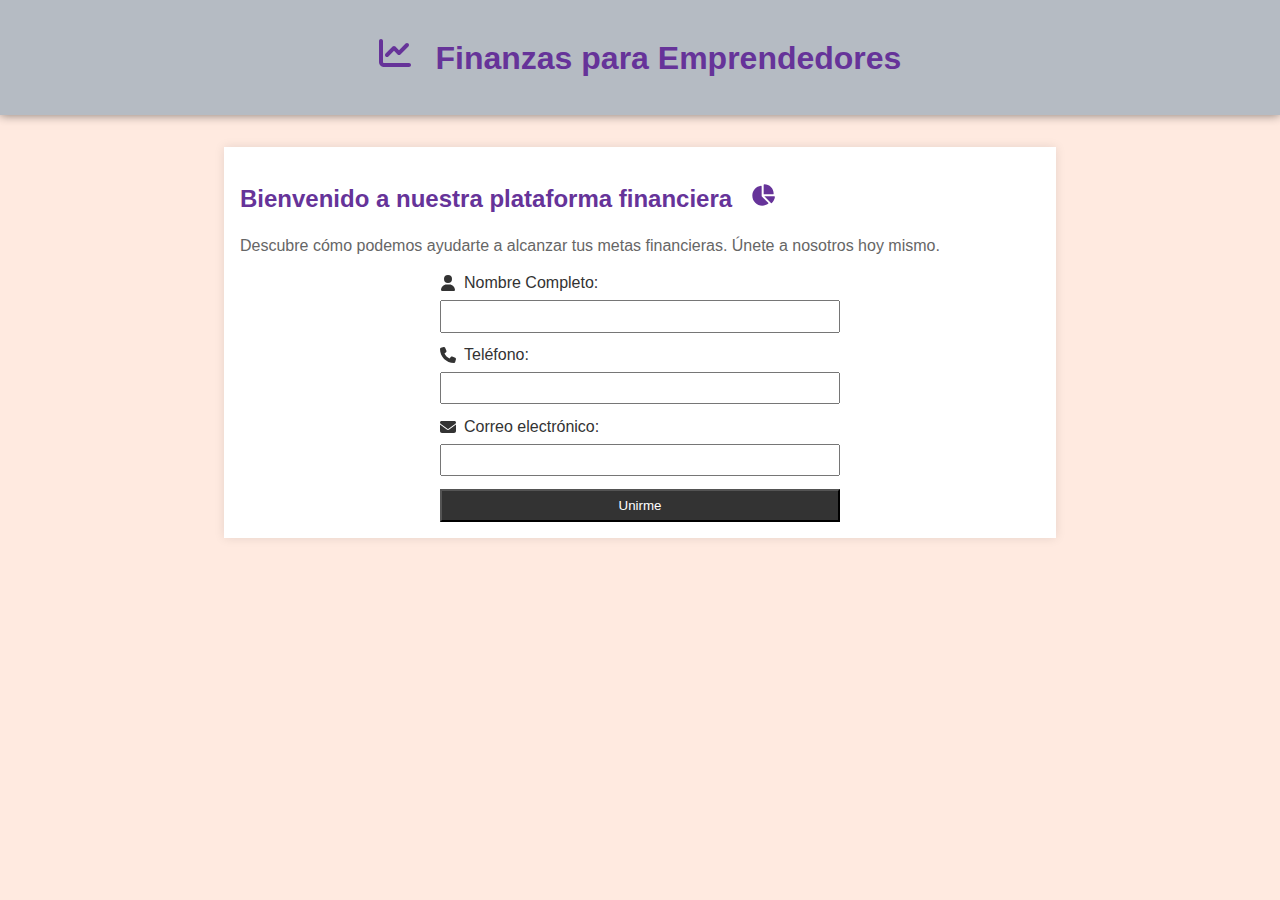
==== landing.html @ dd2fd136 "Creando landing page incluyendo svg" ====
<!DOCTYPE html>
<html lang="es">
    <head>
        <meta charset="UTF-8">
        <meta name="viewport" content="width=device-width, initial-scale=1.0">
        <title>Finanzas para Emprendedores</title> <!-- Titulo de la app -->
        <!-- Estilos -->
        <style>
            body {
                font-family: Arial, sans-serif;
                margin: 0;
                padding: 0;
                background-color: #ffeae0;
            }
            header {
                background-color: #b5bbc3;
                color: #fff;
                text-align: center;
                padding: 1em;
                box-shadow: 0 0 10px rgba(0, 0, 0, 0.5);
            }
            section {
                max-width: 800px;
                margin: 2em auto;
                padding: 1em;
                background-color: #fff;
                box-shadow: 0 0 10px rgba(0, 0, 0, 0.1);
            }
            h1, h2 {
                color: #663399;
            }
            p {
                line-height: 1.6;
                color: #666;
            }
            form {
                display: flex;
                flex-direction: column;
                max-width: 400px;
                margin: 0 auto;
            }
            label {
                margin-bottom: 0.5em;
                color: #333;
                display: inline-flex;
                align-items: center;
            }
            .icon {
                width: 1em;
                height: 1em;
                margin-right: 0.5em;
                fill: #333;
            }
            .icon-title {
                width: 1em;
                height: 1em;
                margin-right: 0.5em;
                fill: #663399;
            }
            .icon-2 {
                width: 1em;
                height: 1em;
                margin-left: 0.5em;
                fill: #663399;
            }
            input, textarea {
                padding: 0.5em;
                margin-bottom: 1em;
            }
            button {
                background-color: #333;
                color: #fff;
                padding: 0.5em;
                cursor: pointer;
            }
        </style>
    </head>
    <body>
        <header>
            <!-- Titulo de la página -->
            <h1>
                <svg xmlns="http://www.w3.org/2000/svg" viewBox="0 0 512 512" class="icon-title"><!--!Font Awesome Free 6.5.1 by @fontawesome - https://fontawesome.com License - https://fontawesome.com/license/free Copyright 2024 Fonticons, Inc.--><path d="M64 64c0-17.7-14.3-32-32-32S0 46.3 0 64V400c0 44.2 35.8 80 80 80H480c17.7 0 32-14.3 32-32s-14.3-32-32-32H80c-8.8 0-16-7.2-16-16V64zm406.6 86.6c12.5-12.5 12.5-32.8 0-45.3s-32.8-12.5-45.3 0L320 210.7l-57.4-57.4c-12.5-12.5-32.8-12.5-45.3 0l-112 112c-12.5 12.5-12.5 32.8 0 45.3s32.8 12.5 45.3 0L240 221.3l57.4 57.4c12.5 12.5 32.8 12.5 45.3 0l128-128z"/></svg>
                Finanzas para Emprendedores
            </h1>
        </header>
        <section>
            <!-- Mensaje al usuario -->
            <h2>Bienvenido a nuestra plataforma financiera
                <svg xmlns="http://www.w3.org/2000/svg" viewBox="0 0 576 512" class="icon-2"><!--!Font Awesome Free 6.5.1 by @fontawesome - https://fontawesome.com License - https://fontawesome.com/license/free Copyright 2024 Fonticons, Inc.--><path d="M304 240V16.6c0-9 7-16.6 16-16.6C443.7 0 544 100.3 544 224c0 9-7.6 16-16.6 16H304zM32 272C32 150.7 122.1 50.3 239 34.3c9.2-1.3 17 6.1 17 15.4V288L412.5 444.5c6.7 6.7 6.2 17.7-1.5 23.1C371.8 495.6 323.8 512 272 512C139.5 512 32 404.6 32 272zm526.4 16c9.3 0 16.6 7.8 15.4 17c-7.7 55.9-34.6 105.6-73.9 142.3c-6 5.6-15.4 5.2-21.2-.7L320 288H558.4z"/></svg>
            </h2>
            <p>Descubre cómo podemos ayudarte a alcanzar tus metas financieras. Únete a nosotros hoy mismo.</p>

            <!-- Formulario para obtener leads incluye svg's -->
            <form>
                <label for="name">
                    <svg xmlns="http://www.w3.org/2000/svg" viewBox="0 0 448 512" class="icon"><!--!Font Awesome Free 6.5.1 by @fontawesome - https://fontawesome.com License - https://fontawesome.com/license/free Copyright 2024 Fonticons, Inc.--><path d="M224 256A128 128 0 1 0 224 0a128 128 0 1 0 0 256zm-45.7 48C79.8 304 0 383.8 0 482.3C0 498.7 13.3 512 29.7 512H418.3c16.4 0 29.7-13.3 29.7-29.7C448 383.8 368.2 304 269.7 304H178.3z"/></svg>
                    Nombre Completo:</label>
                <input type="text" id="name" name="name" required>
                
                <label for="phone">
                    <svg xmlns="http://www.w3.org/2000/svg" viewBox="0 0 512 512" class="icon"><!--!Font Awesome Free 6.5.1 by @fontawesome - https://fontawesome.com License - https://fontawesome.com/license/free Copyright 2024 Fonticons, Inc.--><path d="M164.9 24.6c-7.7-18.6-28-28.5-47.4-23.2l-88 24C12.1 30.2 0 46 0 64C0 311.4 200.6 512 448 512c18 0 33.8-12.1 38.6-29.5l24-88c5.3-19.4-4.6-39.7-23.2-47.4l-96-40c-16.3-6.8-35.2-2.1-46.3 11.6L304.7 368C234.3 334.7 177.3 277.7 144 207.3L193.3 167c13.7-11.2 18.4-30 11.6-46.3l-40-96z"/></svg>
                    Teléfono:</label>
                <input type="tel" id="phone" name="phone" required>

                <label for="email">
                    <svg xmlns="http://www.w3.org/2000/svg" viewBox="0 0 512 512" class="icon"><!--!Font Awesome Free 6.5.1 by @fontawesome - https://fontawesome.com License - https://fontawesome.com/license/free Copyright 2024 Fonticons, Inc.--><path d="M48 64C21.5 64 0 85.5 0 112c0 15.1 7.1 29.3 19.2 38.4L236.8 313.6c11.4 8.5 27 8.5 38.4 0L492.8 150.4c12.1-9.1 19.2-23.3 19.2-38.4c0-26.5-21.5-48-48-48H48zM0 176V384c0 35.3 28.7 64 64 64H448c35.3 0 64-28.7 64-64V176L294.4 339.2c-22.8 17.1-54 17.1-76.8 0L0 176z"/></svg>
                    Correo electrónico:</label>
                <input type="email" id="email" name="email" required>


                <!-- Botón para enviar la información -->
                <button type="submit">Unirme</button>
            </form>
        </section>
    </body>
</html>
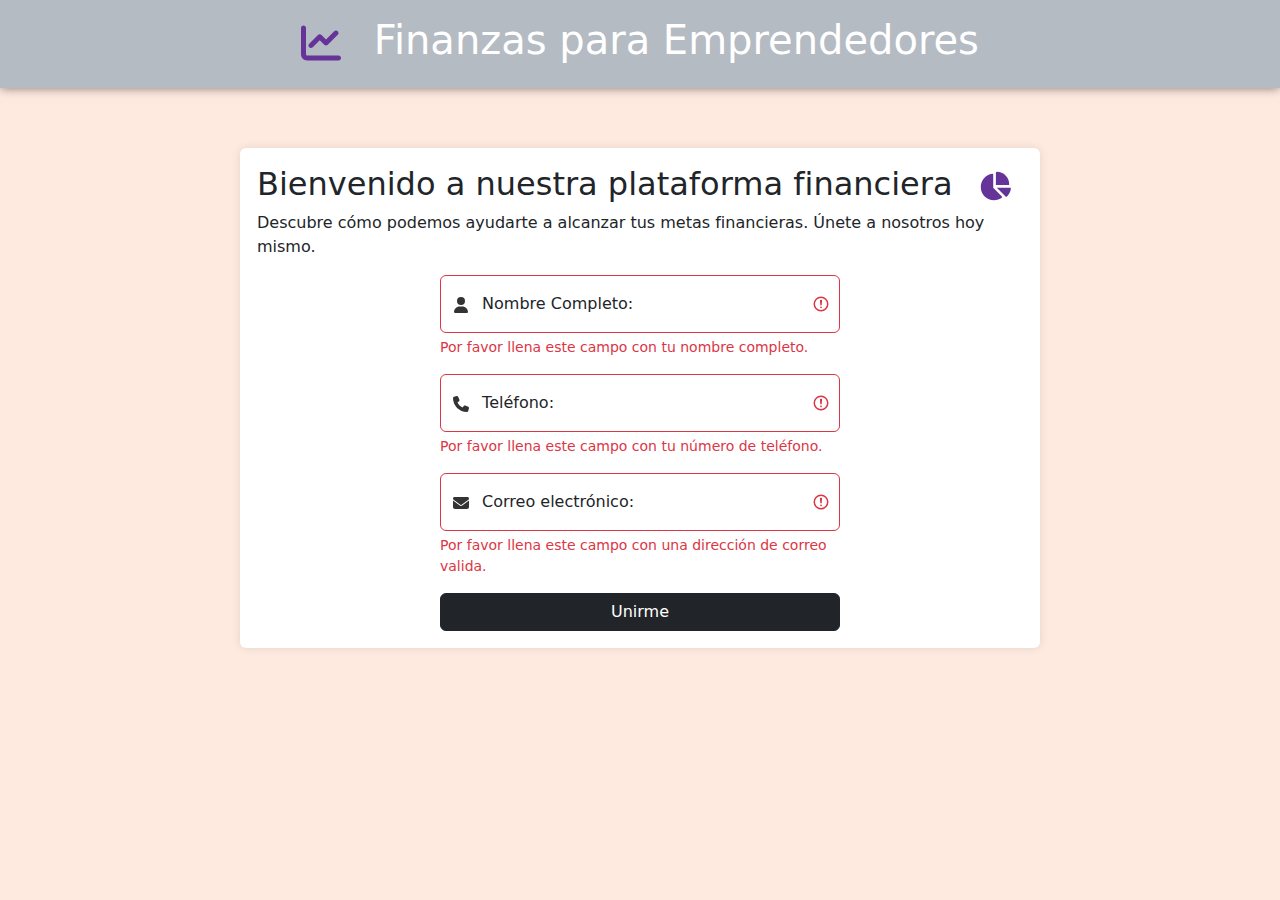
==== commit dfa7c5d0: "Agregando Bootstrap y validaciones al landing page" ====
--- a/landing.html
+++ b/landing.html
@@ -6,44 +6,33 @@
         <title>Finanzas para Emprendedores</title> <!-- Titulo de la app -->
         <!-- Estilos -->
         <style>
-            body {
-                font-family: Arial, sans-serif;
-                margin: 0;
-                padding: 0;
+            .bgp {
                 background-color: #ffeae0;
             }
-            header {
+            .header {
                 background-color: #b5bbc3;
                 color: #fff;
                 text-align: center;
                 padding: 1em;
                 box-shadow: 0 0 10px rgba(0, 0, 0, 0.5);
             }
-            section {
+            .area-form{
+                display: flex;
+                justify-content: center;
+                align-items: center;
+                padding-bottom: 60px;
+                padding-top: 60px;
+            }
+            .card {
+                box-shadow: 0 0 10px rgba(0, 0, 0, 0.1);
                 max-width: 800px;
-                margin: 2em auto;
-                padding: 1em;
-                background-color: #fff;
-                box-shadow: 0 0 10px rgba(0, 0, 0, 0.1);
-            }
-            h1, h2 {
-                color: #663399;
-            }
-            p {
-                line-height: 1.6;
-                color: #666;
+                border-color: transparent !important;
             }
             form {
                 display: flex;
                 flex-direction: column;
                 max-width: 400px;
                 margin: 0 auto;
-            }
-            label {
-                margin-bottom: 0.5em;
-                color: #333;
-                display: inline-flex;
-                align-items: center;
             }
             .icon {
                 width: 1em;
@@ -63,54 +52,74 @@
                 margin-left: 0.5em;
                 fill: #663399;
             }
-            input, textarea {
-                padding: 0.5em;
-                margin-bottom: 1em;
-            }
-            button {
-                background-color: #333;
-                color: #fff;
-                padding: 0.5em;
-                cursor: pointer;
-            }
         </style>
+        <!-- La más reciente compilación y reducción de CSS de Bootstrap -->
+        <link href="https://cdn.jsdelivr.net/npm/bootstrap@5.3.2/dist/css/bootstrap.min.css" rel="stylesheet">
     </head>
-    <body>
-        <header>
+    <body class="bgp">
+        <div class="container-fluid text-center header">
             <!-- Titulo de la página -->
             <h1>
                 <svg xmlns="http://www.w3.org/2000/svg" viewBox="0 0 512 512" class="icon-title"><!--!Font Awesome Free 6.5.1 by @fontawesome - https://fontawesome.com License - https://fontawesome.com/license/free Copyright 2024 Fonticons, Inc.--><path d="M64 64c0-17.7-14.3-32-32-32S0 46.3 0 64V400c0 44.2 35.8 80 80 80H480c17.7 0 32-14.3 32-32s-14.3-32-32-32H80c-8.8 0-16-7.2-16-16V64zm406.6 86.6c12.5-12.5 12.5-32.8 0-45.3s-32.8-12.5-45.3 0L320 210.7l-57.4-57.4c-12.5-12.5-32.8-12.5-45.3 0l-112 112c-12.5 12.5-12.5 32.8 0 45.3s32.8 12.5 45.3 0L240 221.3l57.4 57.4c12.5 12.5 32.8 12.5 45.3 0l128-128z"/></svg>
                 Finanzas para Emprendedores
             </h1>
-        </header>
-        <section>
-            <!-- Mensaje al usuario -->
-            <h2>Bienvenido a nuestra plataforma financiera
-                <svg xmlns="http://www.w3.org/2000/svg" viewBox="0 0 576 512" class="icon-2"><!--!Font Awesome Free 6.5.1 by @fontawesome - https://fontawesome.com License - https://fontawesome.com/license/free Copyright 2024 Fonticons, Inc.--><path d="M304 240V16.6c0-9 7-16.6 16-16.6C443.7 0 544 100.3 544 224c0 9-7.6 16-16.6 16H304zM32 272C32 150.7 122.1 50.3 239 34.3c9.2-1.3 17 6.1 17 15.4V288L412.5 444.5c6.7 6.7 6.2 17.7-1.5 23.1C371.8 495.6 323.8 512 272 512C139.5 512 32 404.6 32 272zm526.4 16c9.3 0 16.6 7.8 15.4 17c-7.7 55.9-34.6 105.6-73.9 142.3c-6 5.6-15.4 5.2-21.2-.7L320 288H558.4z"/></svg>
-            </h2>
-            <p>Descubre cómo podemos ayudarte a alcanzar tus metas financieras. Únete a nosotros hoy mismo.</p>
-
-            <!-- Formulario para obtener leads incluye svg's -->
-            <form>
-                <label for="name">
-                    <svg xmlns="http://www.w3.org/2000/svg" viewBox="0 0 448 512" class="icon"><!--!Font Awesome Free 6.5.1 by @fontawesome - https://fontawesome.com License - https://fontawesome.com/license/free Copyright 2024 Fonticons, Inc.--><path d="M224 256A128 128 0 1 0 224 0a128 128 0 1 0 0 256zm-45.7 48C79.8 304 0 383.8 0 482.3C0 498.7 13.3 512 29.7 512H418.3c16.4 0 29.7-13.3 29.7-29.7C448 383.8 368.2 304 269.7 304H178.3z"/></svg>
-                    Nombre Completo:</label>
-                <input type="text" id="name" name="name" required>
-                
-                <label for="phone">
-                    <svg xmlns="http://www.w3.org/2000/svg" viewBox="0 0 512 512" class="icon"><!--!Font Awesome Free 6.5.1 by @fontawesome - https://fontawesome.com License - https://fontawesome.com/license/free Copyright 2024 Fonticons, Inc.--><path d="M164.9 24.6c-7.7-18.6-28-28.5-47.4-23.2l-88 24C12.1 30.2 0 46 0 64C0 311.4 200.6 512 448 512c18 0 33.8-12.1 38.6-29.5l24-88c5.3-19.4-4.6-39.7-23.2-47.4l-96-40c-16.3-6.8-35.2-2.1-46.3 11.6L304.7 368C234.3 334.7 177.3 277.7 144 207.3L193.3 167c13.7-11.2 18.4-30 11.6-46.3l-40-96z"/></svg>
-                    Teléfono:</label>
-                <input type="tel" id="phone" name="phone" required>
-
-                <label for="email">
-                    <svg xmlns="http://www.w3.org/2000/svg" viewBox="0 0 512 512" class="icon"><!--!Font Awesome Free 6.5.1 by @fontawesome - https://fontawesome.com License - https://fontawesome.com/license/free Copyright 2024 Fonticons, Inc.--><path d="M48 64C21.5 64 0 85.5 0 112c0 15.1 7.1 29.3 19.2 38.4L236.8 313.6c11.4 8.5 27 8.5 38.4 0L492.8 150.4c12.1-9.1 19.2-23.3 19.2-38.4c0-26.5-21.5-48-48-48H48zM0 176V384c0 35.3 28.7 64 64 64H448c35.3 0 64-28.7 64-64V176L294.4 339.2c-22.8 17.1-54 17.1-76.8 0L0 176z"/></svg>
-                    Correo electrónico:</label>
-                <input type="email" id="email" name="email" required>
-
-
-                <!-- Botón para enviar la información -->
-                <button type="submit">Unirme</button>
-            </form>
-        </section>
+        </div>
+        
+        <div class="container">
+            <div class="area-form">
+                <div class="card">
+                    <div class="card-body">
+                        <!-- Mensaje al usuario -->
+                        <h2 class="card-title">
+                            Bienvenido a nuestra plataforma financiera
+                            <svg xmlns="http://www.w3.org/2000/svg" viewBox="0 0 576 512" class="icon-2"><!--!Font Awesome Free 6.5.1 by @fontawesome - https://fontawesome.com License - https://fontawesome.com/license/free Copyright 2024 Fonticons, Inc.--><path d="M304 240V16.6c0-9 7-16.6 16-16.6C443.7 0 544 100.3 544 224c0 9-7.6 16-16.6 16H304zM32 272C32 150.7 122.1 50.3 239 34.3c9.2-1.3 17 6.1 17 15.4V288L412.5 444.5c6.7 6.7 6.2 17.7-1.5 23.1C371.8 495.6 323.8 512 272 512C139.5 512 32 404.6 32 272zm526.4 16c9.3 0 16.6 7.8 15.4 17c-7.7 55.9-34.6 105.6-73.9 142.3c-6 5.6-15.4 5.2-21.2-.7L320 288H558.4z"/></svg>
+                        </h2>
+                        <p class="card-text">Descubre cómo podemos ayudarte a alcanzar tus metas financieras. Únete a nosotros hoy mismo.</p>
+                        <div class="container">
+                            <!-- Formulario para obtener leads incluye svg's -->
+                            <form class="was-validated">
+                                <div class="form-floating mb-3">
+                                    <input type="text" class="form-control" id="floatingName" placeholder="Nombre completo"  required>
+                                    <label for="floatingName">
+                                        <svg xmlns="http://www.w3.org/2000/svg" viewBox="0 0 448 512" class="icon"><!--!Font Awesome Free 6.5.1 by @fontawesome - https://fontawesome.com License - https://fontawesome.com/license/free Copyright 2024 Fonticons, Inc.--><path d="M224 256A128 128 0 1 0 224 0a128 128 0 1 0 0 256zm-45.7 48C79.8 304 0 383.8 0 482.3C0 498.7 13.3 512 29.7 512H418.3c16.4 0 29.7-13.3 29.7-29.7C448 383.8 368.2 304 269.7 304H178.3z"/></svg>
+                                        Nombre Completo:
+                                    </label>
+                                    <!-- Mensaje de validación correcta -->
+                                    <div class="valid-feedback">Valido.</div>
+                                    <!-- Mensaje de validación incorrecta -->
+                                    <div class="invalid-feedback">Por favor llena este campo con tu nombre completo.</div>
+                                </div>
+                                <div class="form-floating mb-3">
+                                    <input type="tel" class="form-control" id="floatingPhone" placeholder="5555555555" required>
+                                    <label for="floatingPhone">
+                                        <svg xmlns="http://www.w3.org/2000/svg" viewBox="0 0 512 512" class="icon"><!--!Font Awesome Free 6.5.1 by @fontawesome - https://fontawesome.com License - https://fontawesome.com/license/free Copyright 2024 Fonticons, Inc.--><path d="M164.9 24.6c-7.7-18.6-28-28.5-47.4-23.2l-88 24C12.1 30.2 0 46 0 64C0 311.4 200.6 512 448 512c18 0 33.8-12.1 38.6-29.5l24-88c5.3-19.4-4.6-39.7-23.2-47.4l-96-40c-16.3-6.8-35.2-2.1-46.3 11.6L304.7 368C234.3 334.7 177.3 277.7 144 207.3L193.3 167c13.7-11.2 18.4-30 11.6-46.3l-40-96z"/></svg>
+                                        Teléfono:
+                                    </label>
+                                    <!-- Mensaje de validación correcta -->
+                                    <div class="valid-feedback">Valido.</div>
+                                    <!-- Mensaje de validación incorrecta -->
+                                    <div class="invalid-feedback">Por favor llena este campo con tu número de teléfono.</div>
+                                </div>
+                                <div class="form-floating mb-3">
+                                    <input type="email" class="form-control" id="floatingEmail" placeholder="name@example.com" required>
+                                    <label for="floatingEmail">
+                                        <svg xmlns="http://www.w3.org/2000/svg" viewBox="0 0 512 512" class="icon"><!--!Font Awesome Free 6.5.1 by @fontawesome - https://fontawesome.com License - https://fontawesome.com/license/free Copyright 2024 Fonticons, Inc.--><path d="M48 64C21.5 64 0 85.5 0 112c0 15.1 7.1 29.3 19.2 38.4L236.8 313.6c11.4 8.5 27 8.5 38.4 0L492.8 150.4c12.1-9.1 19.2-23.3 19.2-38.4c0-26.5-21.5-48-48-48H48zM0 176V384c0 35.3 28.7 64 64 64H448c35.3 0 64-28.7 64-64V176L294.4 339.2c-22.8 17.1-54 17.1-76.8 0L0 176z"/></svg>
+                                        Correo electrónico:
+                                    </label>
+                                    <!-- Mensaje de validación correcta -->
+                                    <div class="valid-feedback">Valido.</div>
+                                    <!-- Mensaje de validación incorrecta -->
+                                    <div class="invalid-feedback">Por favor llena este campo con una dirección de correo valida.</div>
+                                </div>
+                                <!-- Botón para enviar la informaicón -->
+                                <button type="submit" class="btn btn-dark">Unirme</button>
+                            </form>
+                        </div>
+                    </div>
+                </div>
+            </div>
+        </div>
+        <!-- La más reciente compilación de Javascript de Bootstrap -->
+        <script src="https://cdn.jsdelivr.net/npm/bootstrap@5.3.2/dist/js/bootstrap.bundle.min.js"></script>
     </body>
 </html>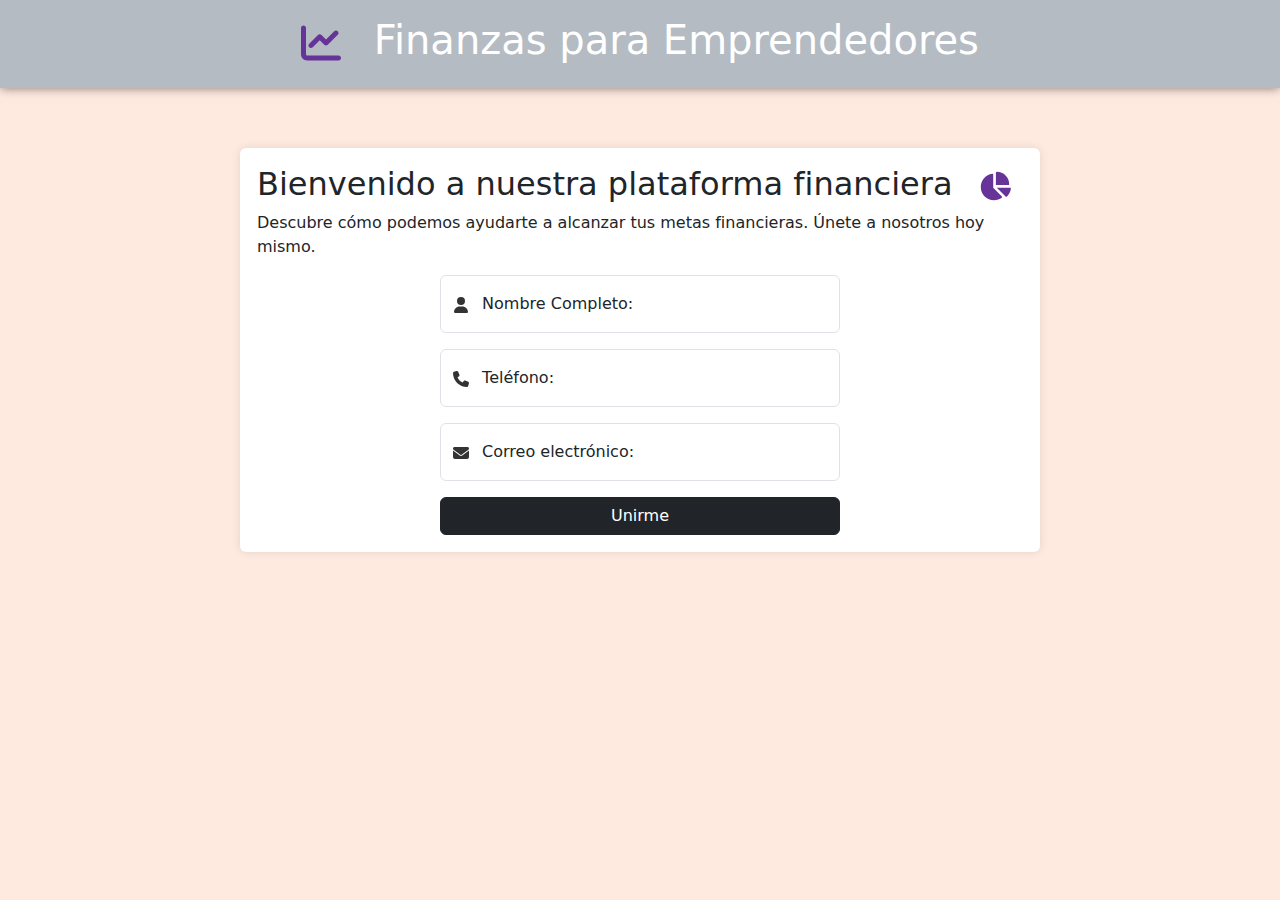
==== commit bbb8b9c0: "Personalizando la validación del formulario" ====
--- a/landing.html
+++ b/landing.html
@@ -77,7 +77,7 @@
                         <p class="card-text">Descubre cómo podemos ayudarte a alcanzar tus metas financieras. Únete a nosotros hoy mismo.</p>
                         <div class="container">
                             <!-- Formulario para obtener leads incluye svg's -->
-                            <form class="was-validated">
+                            <form class="needs-validation" id="leadForm">
                                 <div class="form-floating mb-3">
                                     <input type="text" class="form-control" id="floatingName" placeholder="Nombre completo"  required>
                                     <label for="floatingName">
@@ -85,9 +85,9 @@
                                         Nombre Completo:
                                     </label>
                                     <!-- Mensaje de validación correcta -->
-                                    <div class="valid-feedback">Valido.</div>
+                                    <div class="valid-feedback" id="nameFeedbackGood">Valido.</div>
                                     <!-- Mensaje de validación incorrecta -->
-                                    <div class="invalid-feedback">Por favor llena este campo con tu nombre completo.</div>
+                                    <div class="invalid-feedback" id="nameFeedbackBad">Por favor llena este campo con tu nombre completo.</div>
                                 </div>
                                 <div class="form-floating mb-3">
                                     <input type="tel" class="form-control" id="floatingPhone" placeholder="5555555555" required>
@@ -96,9 +96,9 @@
                                         Teléfono:
                                     </label>
                                     <!-- Mensaje de validación correcta -->
-                                    <div class="valid-feedback">Valido.</div>
+                                    <div class="valid-feedback" id="phoneFeedbackGood">Valido.</div>
                                     <!-- Mensaje de validación incorrecta -->
-                                    <div class="invalid-feedback">Por favor llena este campo con tu número de teléfono.</div>
+                                    <div class="invalid-feedback" id="phoneFeedbackBad">Por favor llena este campo con tu número de teléfono.</div>
                                 </div>
                                 <div class="form-floating mb-3">
                                     <input type="email" class="form-control" id="floatingEmail" placeholder="name@example.com" required>
@@ -107,9 +107,9 @@
                                         Correo electrónico:
                                     </label>
                                     <!-- Mensaje de validación correcta -->
-                                    <div class="valid-feedback">Valido.</div>
+                                    <div class="valid-feedback" id="emailFeedbackGood">Valido.</div>
                                     <!-- Mensaje de validación incorrecta -->
-                                    <div class="invalid-feedback">Por favor llena este campo con una dirección de correo valida.</div>
+                                    <div class="invalid-feedback" id="emailFeedbackBad">Por favor llena este campo con una dirección de correo valida.</div>
                                 </div>
                                 <!-- Botón para enviar la informaicón -->
                                 <button type="submit" class="btn btn-dark">Unirme</button>
@@ -122,4 +122,60 @@
         <!-- La más reciente compilación de Javascript de Bootstrap -->
         <script src="https://cdn.jsdelivr.net/npm/bootstrap@5.3.2/dist/js/bootstrap.bundle.min.js"></script>
     </body>
-</html>+</html>
+
+<script>
+    document.getElementById('leadForm').addEventListener('submit', function(event) {
+        event.preventDefault();
+        var email = document.getElementById('floatingEmail');
+        var emailFeedbackGood = document.getElementById('emailFeedbackGood');
+        var emailFeedbackBad = document.getElementById('emailFeedbackBad');
+        var name = document.getElementById('floatingName');
+        var nameFeedbackGood = document.getElementById('nameFeedbackGood');
+        var nameFeedbackBad = document.getElementById('nameFeedbackBad');
+        var phone = document.getElementById('floatingPhone');
+        var phoneFeedbackGood = document.getElementById('phoneFeedbackGood');
+        var phoneFeedbackBad = document.getElementById('phoneFeedbackBad');
+        var regexmail = /^[\w-]+(\.[\w-]+)*@([\w-]+\.)+[a-zA-Z]{2,7}$/;
+        var regexphone = /^\d{10}$/;
+
+        if (!regexmail.test(email.value)) {
+            email.classList.add('is-invalid');
+            email.classList.remove('is-valid');
+            emailFeedbackBad.style.display = 'block';
+            emailFeedbackGood.style.display = 'none';
+        } else {
+            email.classList.remove('is-invalid');
+            email.classList.add('is-valid');
+            emailFeedbackBad.style.display = 'none';
+            emailFeedbackGood.style.display = 'block';
+        }
+        email.classList.add('was-validated');
+
+        if (name.value === ('' || null)) {
+            name.classList.add('is-invalid');
+            name.classList.remove('is-valid');
+            nameFeedbackBad.style.display = 'block';
+            nameFeedbackGood.style.display = 'none';
+        } else {
+            name.classList.remove('is-invalid');
+            name.classList.add('isvalid');
+            nameFeedbackBad.style.display = 'none';
+            nameFeedbackGood.style.display = 'block';
+        }
+        name.classList.add('was-validated');
+
+        if (!regexphone.test(phone.value)) {
+            phone.classList.add('is-invalid');
+            phone.classList.remove('is-valid');
+            phoneFeedbackBadstyle.display = 'block';
+            phoneFeedbackGood.style.display = 'none';
+        } else {
+            phone.classList.remove('is-invalid');
+            phone.classList.add('is-valid');
+            phoneFeedbackBad.style.display = 'none';
+            phoneFeedbackGood.style.display = 'block';
+        }
+        phone.classList.add('was-validated');
+    });
+</script>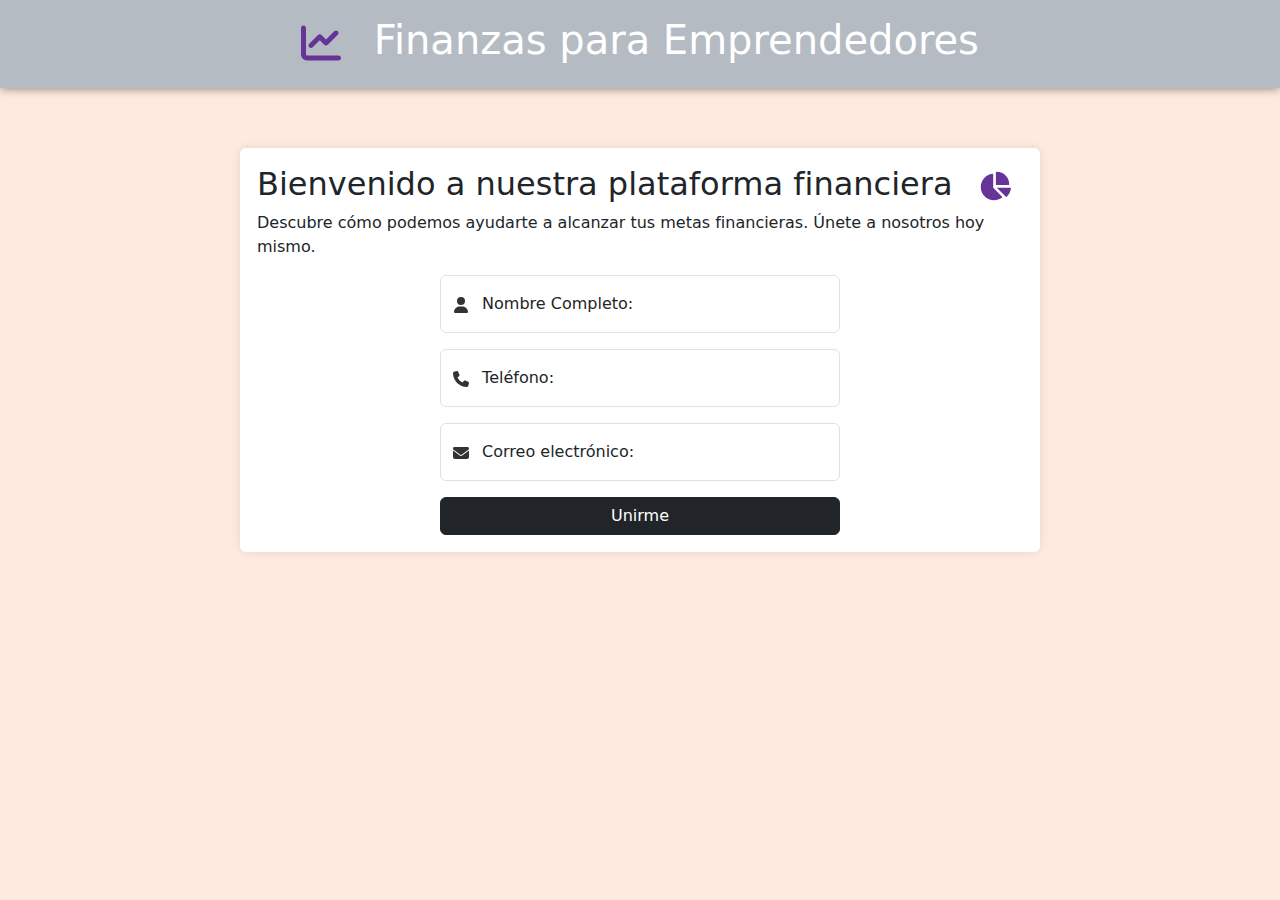
==== commit 4c52ef34: "Documentando el codigo" ====
--- a/landing.html
+++ b/landing.html
@@ -124,9 +124,12 @@
     </body>
 </html>
 
+<!-- Script para realizar las validaciones personalizadas -->
 <script>
     document.getElementById('leadForm').addEventListener('submit', function(event) {
-        event.preventDefault();
+        // Prevención del evento submit por default.
+        event.preventDefault(); 
+        // Variables para obtener los elementos HTML
         var email = document.getElementById('floatingEmail');
         var emailFeedbackGood = document.getElementById('emailFeedbackGood');
         var emailFeedbackBad = document.getElementById('emailFeedbackBad');
@@ -136,9 +139,11 @@
         var phone = document.getElementById('floatingPhone');
         var phoneFeedbackGood = document.getElementById('phoneFeedbackGood');
         var phoneFeedbackBad = document.getElementById('phoneFeedbackBad');
+        // Variables para las expresiones regulares del correo y el telefono respectivamente.
         var regexmail = /^[\w-]+(\.[\w-]+)*@([\w-]+\.)+[a-zA-Z]{2,7}$/;
         var regexphone = /^\d{10}$/;
 
+        // Validación del campo correo electrónico a través de la expresión regular
         if (!regexmail.test(email.value)) {
             email.classList.add('is-invalid');
             email.classList.remove('is-valid');
@@ -152,6 +157,7 @@
         }
         email.classList.add('was-validated');
 
+        // Validación del campo nombre ya que es requerido.
         if (name.value === ('' || null)) {
             name.classList.add('is-invalid');
             name.classList.remove('is-valid');
@@ -165,6 +171,7 @@
         }
         name.classList.add('was-validated');
 
+        // Validación del campo teléfono a través de la expresión regular
         if (!regexphone.test(phone.value)) {
             phone.classList.add('is-invalid');
             phone.classList.remove('is-valid');
